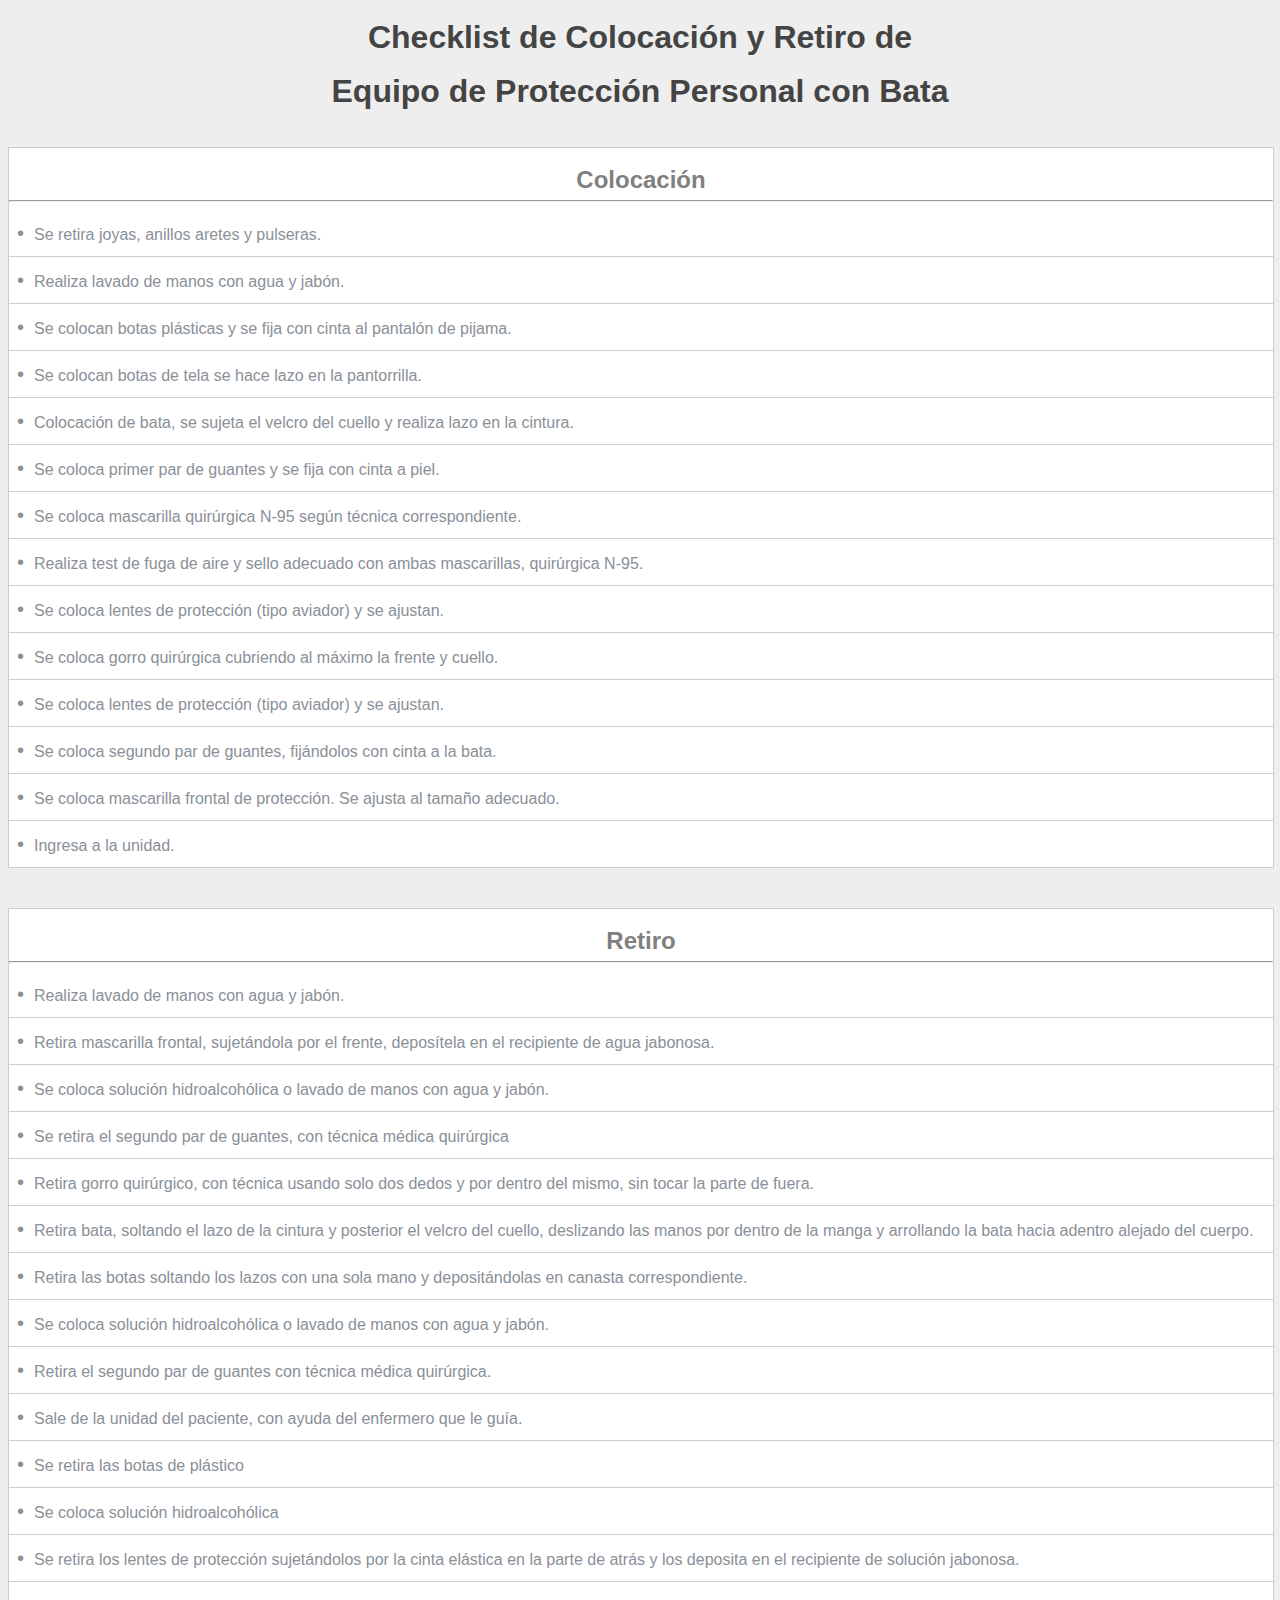
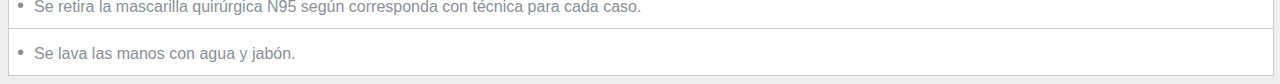
==== bata/index.html @ a1aaf459 "Bata checklist" ====
<!doctype html>

<html lang="en">
<head>
  <meta charset="utf-8">

  <title>Checklist de Colocación y Retiro de Equipo de Protección Personal con Bata</title>
  <meta name="author" content="cdeliens@gmail.com">

  <style>
      body {
  background: #eee;
  color: #444;
  font-family: 'Helvetica', arial, sans-serif;
}
.container {
  background: #fff;
  width: 100%;
  display: table;
  margin: 0 auto;
  margin-top: 40px;
  border: 1px solid #cfcbcc;
}
input {
  border: none;
  display: block;
  width: 98.4%;
  line-height: 1.5;
  padding: 8px 0 8px 10px;
  border-bottom: 1px solid #cfcbcc;
  outline: 0;
}
h1, h2 {
  text-align: center;
  margin-bottom: 0px;
  line-height: 1;
}
h2 {
  color: gray;
}
ul {
  list-style: none;
  margin: 0;
  padding: 0;
}
ul li {
  color: #899098;
  font-weight: 400;
  border-bottom: 1px solid #cfcbcc;
  line-height: 1.5;
  padding: 8px 8px;
  
}
ul li span {
  padding-left: 20px;
  white-space: pre-wrap;
  display: flex;
  
}
ul li:before {
  content: "\2022";
  padding: 10px 10px 0px 0px;
  font-size: 20px;
}
ul li:hover {
  cursor: pointer;
}
ul li:last-child {
  border-bottom: none;
}
.checked {
  color: green;
}
.checked:before {
  content: "\2713";
  padding: 10px 10px 0px 0px;
  font-size: 20px;
}
.checked:hover {
  text-decoration: none;
}

  </style>

</head>

<body>
    <h1>Checklist de Colocación y Retiro de</h1>
<h1>Equipo de Protección Personal con Bata</h1>

<div class="container">
  <h2>Colocación</h2>
  <hr>
  <ul id="placement-list"></ul>
</div>

<div class="container">
    <h2>Retiro</h2>
    <hr>
    <ul id="withdraw-list"></ul>
  </div>
  <script>
      (function(){
  
  var placementList = document.querySelector('#placement-list'),
      withdrawList = document.querySelector('#withdraw-list')

  function store(list) {
      window.localStorage.placementList = placementList.innerHTML;
      window.localStorage.withdrawList = withdrawList.innerHTML;
  }

  function  handleClick(e){
      var t = e.target;
      if(t.classList.contains('checked')){
        t.classList.remove('checked');
      } else {
        t.classList.add('checked');
      }
      store();
  }
  
  placementList.addEventListener('click',function(e){
      handleClick(e)
  },false)

  withdrawList.addEventListener('click',function(e){
      handleClick(e)
  },false)
  

  
  function getValues() {
    var storedPlacementList = window.localStorage.placementList;
    var storedWithdrawList = window.localStorage.withdrawList;
    if(!storedPlacementList || !storedWithdrawList) {
      placementList.innerHTML = '<li>Se retira joyas, anillos aretes y pulseras.</li>'+
                       '<li>Realiza lavado de manos con agua y jabón.</li>'+
                       '<li>Se colocan botas plásticas y se fija con cinta al pantalón de pijama.</li>'+
                       '<li>Se colocan botas de tela se hace lazo en la pantorrilla.</li>'+
                       '<li>Colocación de bata, se sujeta el velcro del cuello y realiza lazo en la cintura.</li>'+
                       '<li>Se coloca primer par de guantes y se fija con cinta a piel.</li>'+
                       '<li>Se coloca mascarilla quirúrgica N-95 según técnica correspondiente.</li>'+
                       '<li>Realiza test de fuga de aire y sello adecuado con ambas mascarillas, quirúrgica N-95.</li>'+
                       '<li>Se coloca lentes de protección (tipo aviador) y se ajustan.</li>'+
                       '<li>Se coloca gorro quirúrgica cubriendo al máximo la frente y cuello.</li>'+
                       '<li>Se coloca lentes de protección (tipo aviador) y se ajustan.</li>'+
                       '<li>Se coloca segundo par de guantes, fijándolos con cinta a la bata.</li>'+
                       '<li>Se coloca mascarilla frontal de protección. Se ajusta al tamaño adecuado.</li>'+
                       '<li>Ingresa a la unidad.</li>';
      withdrawList.innerHTML = '<li>Realiza lavado de manos con agua y jabón.</li>'+
                       '<li>Retira mascarilla frontal, sujetándola por el frente, deposítela en el recipiente de agua jabonosa.</li>'+
                       '<li>Se coloca solución hidroalcohólica o lavado de manos con agua y jabón.</li>'+
                       '<li>Se retira el segundo par de guantes, con técnica médica quirúrgica</li>'+
                       '<li>Retira gorro quirúrgico, con técnica usando solo dos dedos y por dentro del mismo, sin tocar la parte de fuera.</li>'+
                       '<li>Retira bata, soltando el lazo de la cintura y posterior el velcro del cuello, deslizando las manos por dentro de la manga y arrollando la bata hacia adentro alejado del cuerpo.</li>'+
                       '<li>Retira las botas soltando los lazos con una sola mano y depositándolas en canasta correspondiente.</li>'+
                       '<li>Se coloca solución hidroalcohólica o lavado de manos con agua y jabón.</li>'+
                       '<li>Retira el segundo par de guantes con técnica médica quirúrgica.</li>'+
                       '<li>Sale de la unidad del paciente, con ayuda del enfermero que le guía.</li>'+
                       '<li>Se retira las botas de plástico</li>'+
                       '<li>Se coloca solución hidroalcohólica</li>'+
                       '<li>Se retira los lentes de protección sujetándolos por la cinta elástica en la parte de atrás y los deposita en el recipiente de solución jabonosa.</li>'+
                       '<li>Se retira la mascarilla quirúrgica N95 según corresponda con técnica para cada caso.</li>'+
                       '<li>Se lava las manos con agua y jabón.</li>';
    }

    else {
      placementList.innerHTML = storedPlacementList;
      withdrawList.innerHTML = storedWithdrawList;
    }
  }
  getValues();
})();
  </script>
</body>
</html>
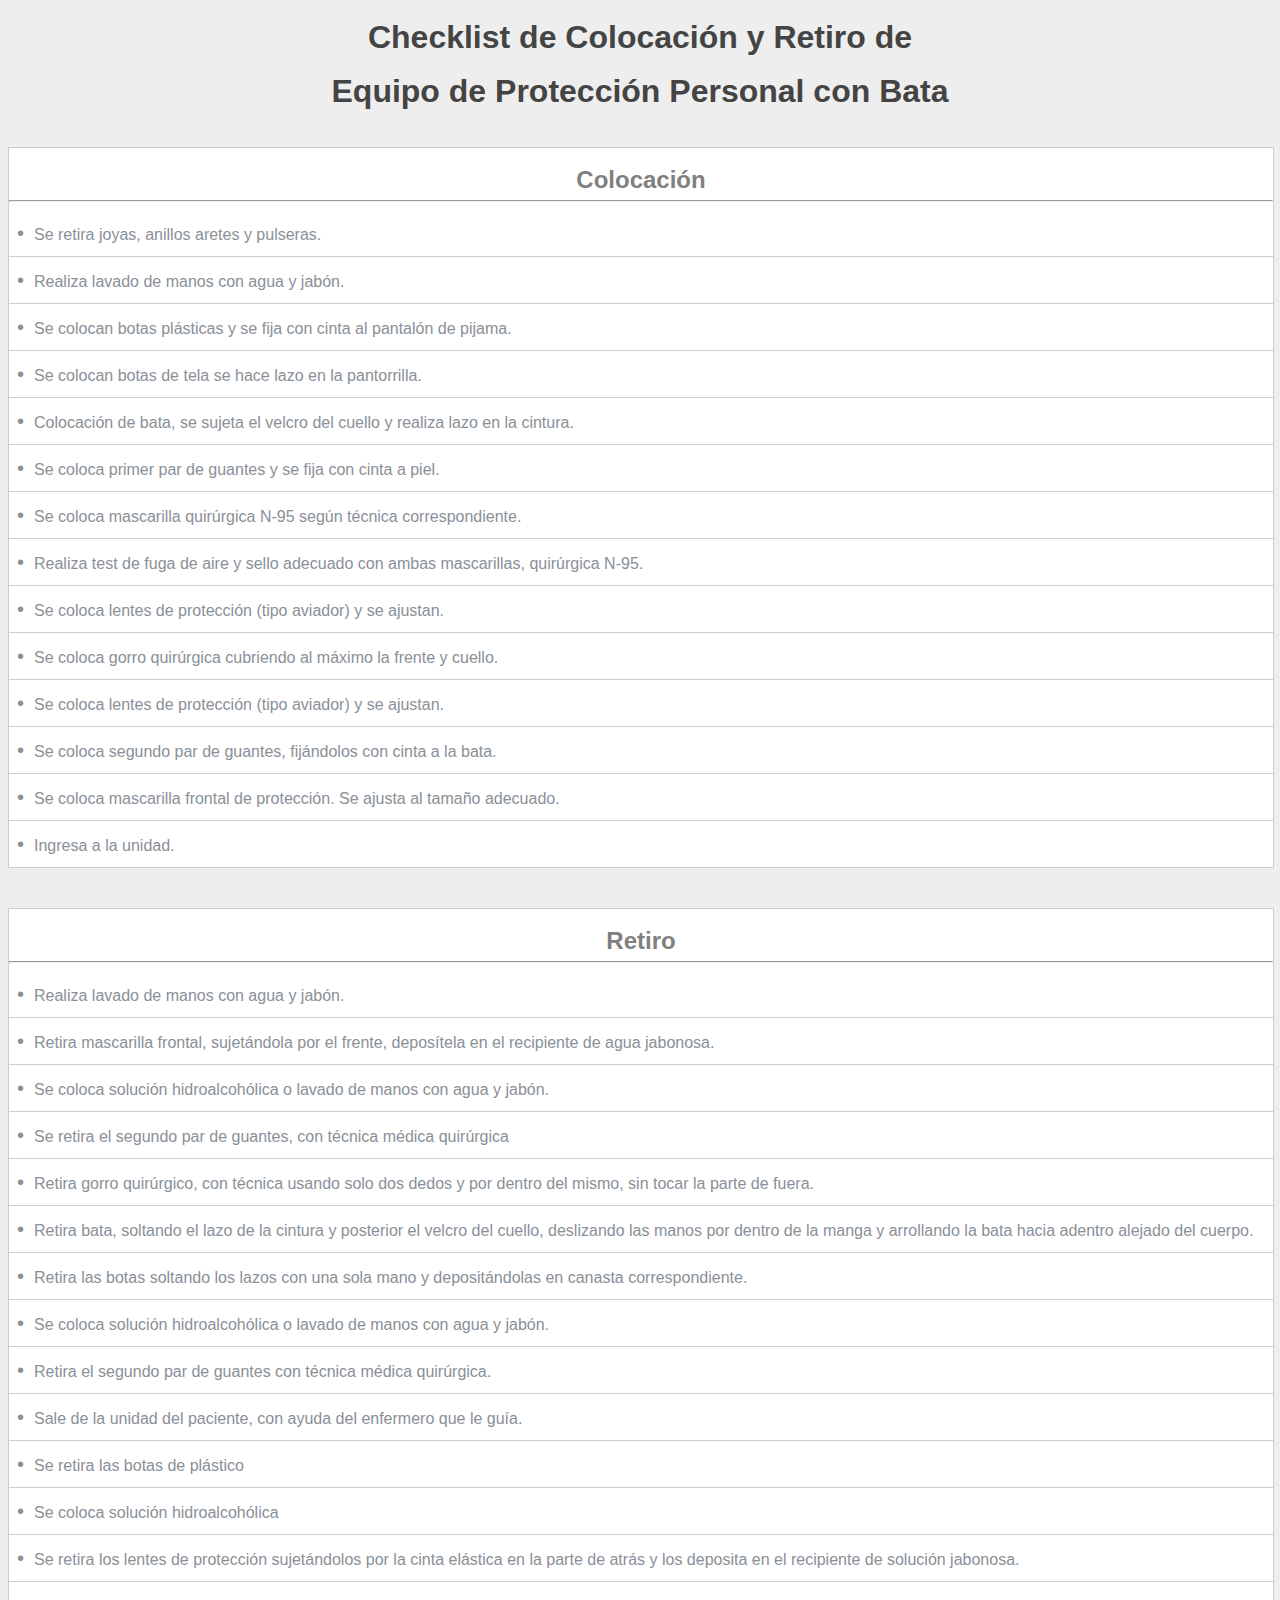
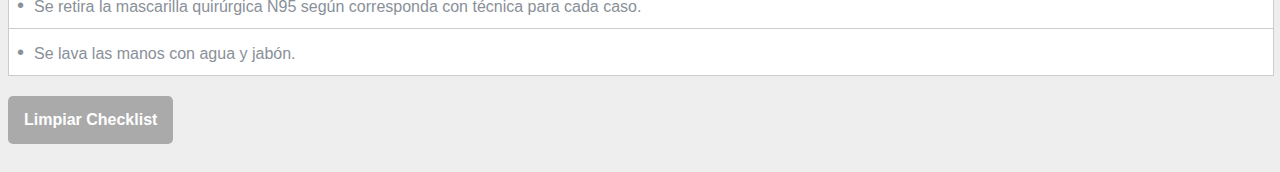
==== commit 981f2cf4: "Clear checklist button" ====
--- a/bata/index.html
+++ b/bata/index.html
@@ -1,13 +1,14 @@
 <!doctype html>
 
 <html lang="en">
-<head>
-  <meta charset="utf-8">
-
-  <title>Checklist de Colocación y Retiro de Equipo de Protección Personal con Bata</title>
-  <meta name="author" content="cdeliens@gmail.com">
-
-  <style>
+  <head>
+    <meta charset="utf-8">
+
+    <title>Checklist de Colocación y Retiro de Equipo de Protección Personal con
+      Bata</title>
+    <meta name="author" content="cdeliens@gmail.com">
+
+    <style>
       body {
   background: #eee;
   color: #444;
@@ -20,6 +21,28 @@
   margin: 0 auto;
   margin-top: 40px;
   border: 1px solid #cfcbcc;
+}
+.button {
+	display: inline-block;
+  margin: 0;
+  padding: 0.75rem 1rem;
+	border: 0;
+	border-radius: 0.317rem;
+	background-color: #aaa;
+	color: #fff;
+	text-decoration: none;
+	font-weight: 700;
+	font-size: 1rem;
+  line-height: 1.5;
+	font-family: "Helvetica Neue", Arial, sans-serif;
+	cursor: pointer;
+	-webkit-appearance: none;
+  -webkit-font-smoothing: antialiased;
+  margin: 20px 0 20px;
+}
+
+.button:hover {
+	opacity: 0.85;
 }
 input {
   border: none;
@@ -82,57 +105,60 @@
 
   </style>
 
-</head>
-
-<body>
+  </head>
+
+  <body>
     <h1>Checklist de Colocación y Retiro de</h1>
-<h1>Equipo de Protección Personal con Bata</h1>
-
-<div class="container">
-  <h2>Colocación</h2>
-  <hr>
-  <ul id="placement-list"></ul>
-</div>
-
-<div class="container">
-    <h2>Retiro</h2>
-    <hr>
-    <ul id="withdraw-list"></ul>
-  </div>
-  <script>
-      (function(){
-  
-  var placementList = document.querySelector('#placement-list'),
-      withdrawList = document.querySelector('#withdraw-list')
-
-  function store(list) {
-      window.localStorage.placementList = placementList.innerHTML;
-      window.localStorage.withdrawList = withdrawList.innerHTML;
-  }
-
-  function  handleClick(e){
-      var t = e.target;
-      if(t.classList.contains('checked')){
-        t.classList.remove('checked');
-      } else {
-        t.classList.add('checked');
-      }
-      store();
-  }
-  
-  placementList.addEventListener('click',function(e){
-      handleClick(e)
-  },false)
-
-  withdrawList.addEventListener('click',function(e){
-      handleClick(e)
-  },false)
+    <h1>Equipo de Protección Personal con Bata</h1>
+
+    <div class="container">
+      <h2>Colocación</h2>
+      <hr>
+      <ul id="placement-list"></ul>
+    </div>
+
+    <div class="container">
+      <h2>Retiro</h2>
+      <hr>
+      <ul id="withdraw-list"></ul>
+    </div>
+    <button class="button" onclick="localStorage.clear();location.reload();">
+      Limpiar Checklist
+    </button>
+    <script>
+    (function(){
+
+var placementList = document.querySelector('#placement-list'),
+    withdrawList = document.querySelector('#withdraw-list')
+
+function store(list) {
+    window.localStorage.placementListBata = placementList.innerHTML;
+    window.localStorage.withdrawListBata = withdrawList.innerHTML;
+}
+
+function  handleClick(e){
+    var t = e.target;
+    if(t.classList.contains('checked')){
+      t.classList.remove('checked');
+    } else {
+      t.classList.add('checked');
+    }
+    store();
+}
+
+placementList.addEventListener('click',function(e){
+    handleClick(e)
+},false)
+
+withdrawList.addEventListener('click',function(e){
+    handleClick(e)
+},false)
   
 
   
   function getValues() {
-    var storedPlacementList = window.localStorage.placementList;
-    var storedWithdrawList = window.localStorage.withdrawList;
+    var storedPlacementList = window.localStorage.placementListBata;
+    var storedWithdrawList = window.localStorage.withdrawListBata;
     if(!storedPlacementList || !storedWithdrawList) {
       placementList.innerHTML = '<li>Se retira joyas, anillos aretes y pulseras.</li>'+
                        '<li>Realiza lavado de manos con agua y jabón.</li>'+
@@ -173,5 +199,5 @@
   getValues();
 })();
   </script>
-</body>
+  </body>
 </html>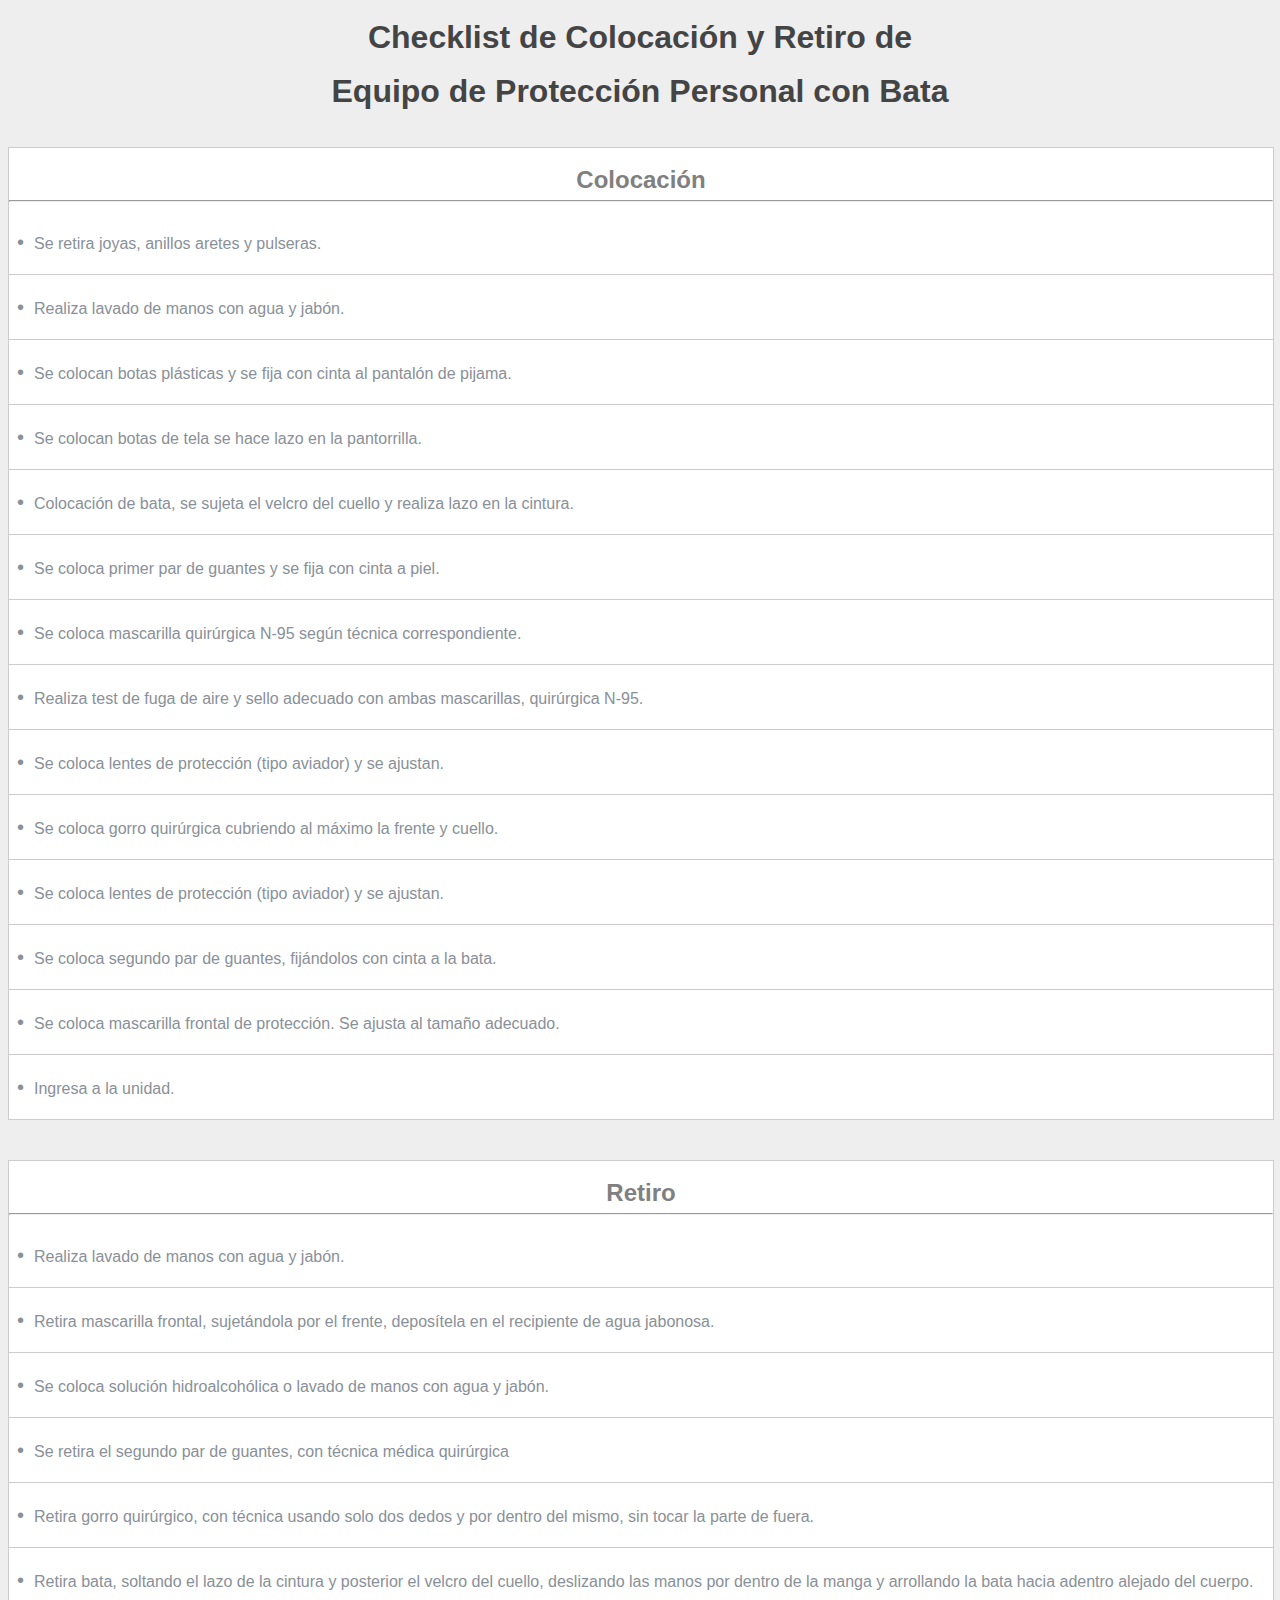
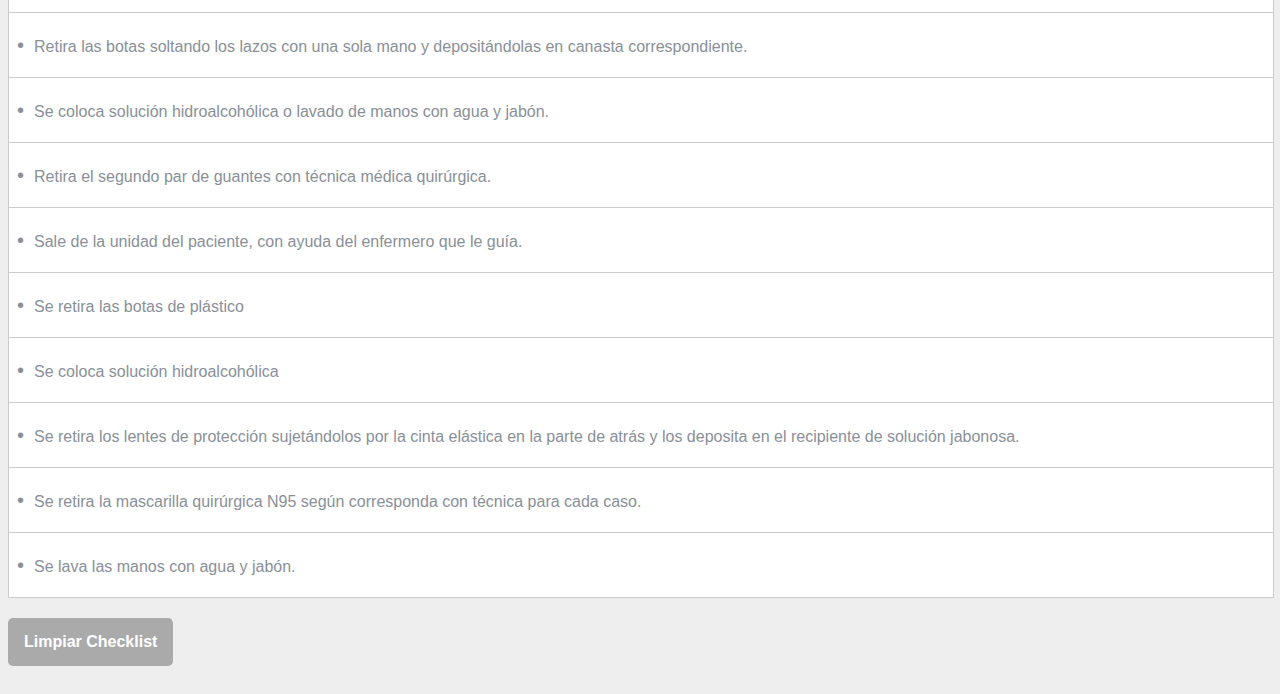
==== commit 35c133bf: "A little more padding for the list" ====
--- a/bata/index.html
+++ b/bata/index.html
@@ -70,8 +70,8 @@
   color: #899098;
   font-weight: 400;
   border-bottom: 1px solid #cfcbcc;
-  line-height: 1.5;
-  padding: 8px 8px;
+  line-height: 2;
+  padding: 12px 8px;
   
 }
 ul li span {
